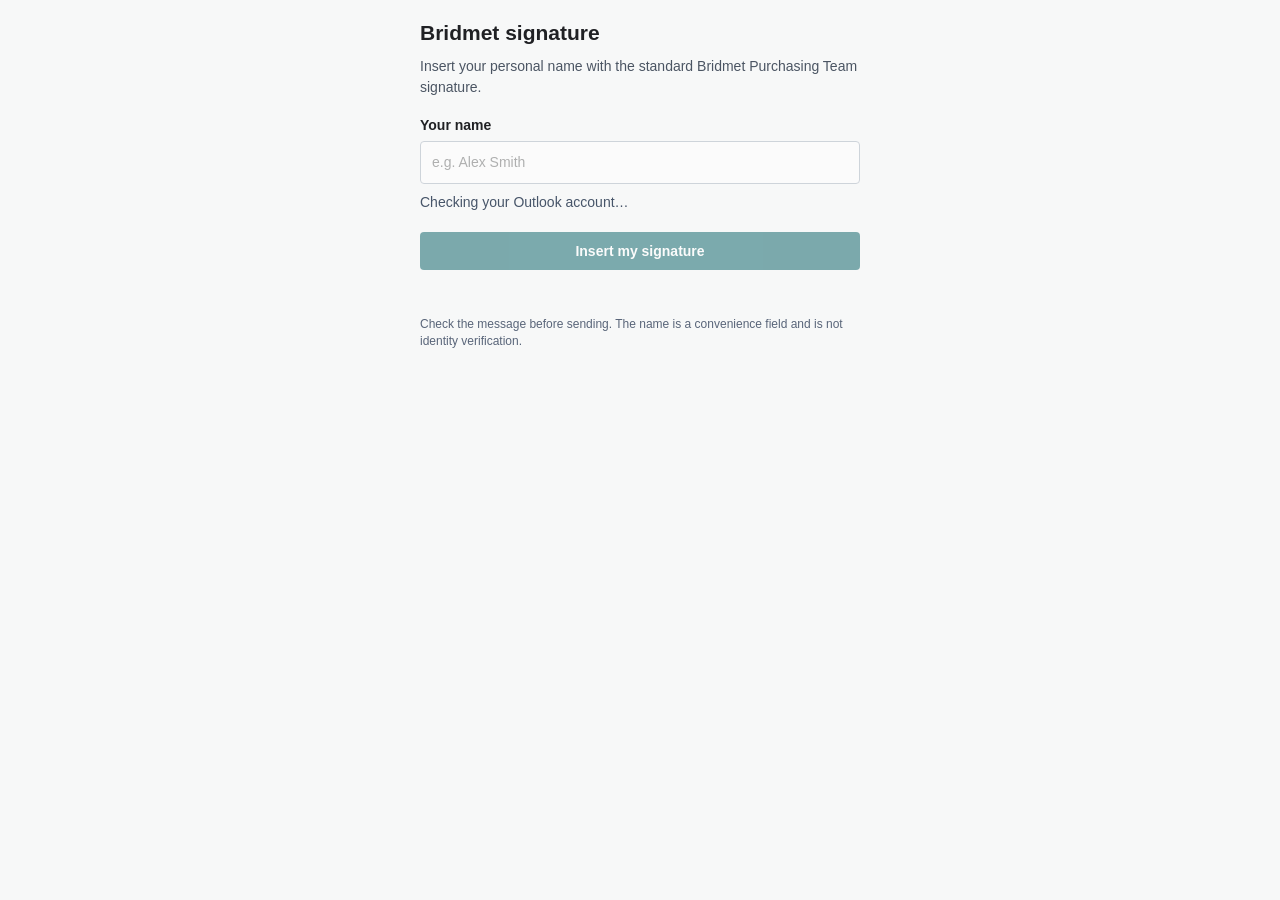
==== index.html @ 5f43d882 "Add files via upload" ====
<!doctype html>
<html lang="en">
<head>
  <meta charset="utf-8">
  <meta name="viewport" content="width=device-width, initial-scale=1">
  <title>Bridmet Signature</title>
  <link rel="stylesheet" href="styles.css">
  <script src="https://appsforoffice.microsoft.com/lib/1/hosted/office.js"></script>
  <script src="config.js"></script>
  <script src="taskpane.js" defer></script>
</head>
<body>
  <main class="panel">
    <h1>Bridmet signature</h1>
    <p class="intro">Insert your personal name with the standard Bridmet Purchasing Team signature.</p>

    <label for="employeeName">Your name</label>
    <input id="employeeName" type="text" autocomplete="name" placeholder="e.g. Alex Smith" disabled>

    <p id="matchNote" class="note">Checking your Outlook account…</p>
    <button id="insertButton" type="button" disabled>Insert my signature</button>
    <p id="status" class="status" role="status" aria-live="polite"></p>
    <p class="small">Check the message before sending. The name is a convenience field and is not identity verification.</p>
  </main>
</body>
</html>
---- styles.css ----
* { box-sizing: border-box; }
body {
  margin: 0;
  padding: 18px;
  color: #202124;
  background: #f7f8f8;
  font: 14px/1.45 "Segoe UI", Arial, sans-serif;
}
.panel { max-width: 440px; margin: 0 auto; }
h1 { margin: 0 0 8px; font-size: 21px; font-weight: 650; }
.intro { margin: 0 0 18px; color: #4b5563; }
label { display: block; margin-bottom: 6px; font-weight: 600; }
input {
  width: 100%; padding: 10px 11px; border: 1px solid #aeb7c2;
  border-radius: 4px; background: #fff; color: #111827; font: inherit;
}
input:focus { outline: 2px solid #168b8b; outline-offset: 1px; }
button {
  width: 100%; margin-top: 12px; padding: 11px 14px; border: 0;
  border-radius: 4px; color: #fff; background: #176b70; font: 600 14px "Segoe UI", Arial, sans-serif;
  cursor: pointer;
}
button:disabled, input:disabled { opacity: .55; cursor: not-allowed; }
.note, .status { min-height: 20px; margin: 8px 0; color: #475569; overflow-wrap: anywhere; }
.status { color: #14532d; }
.small { margin-top: 18px; font-size: 12px; color: #596579; }
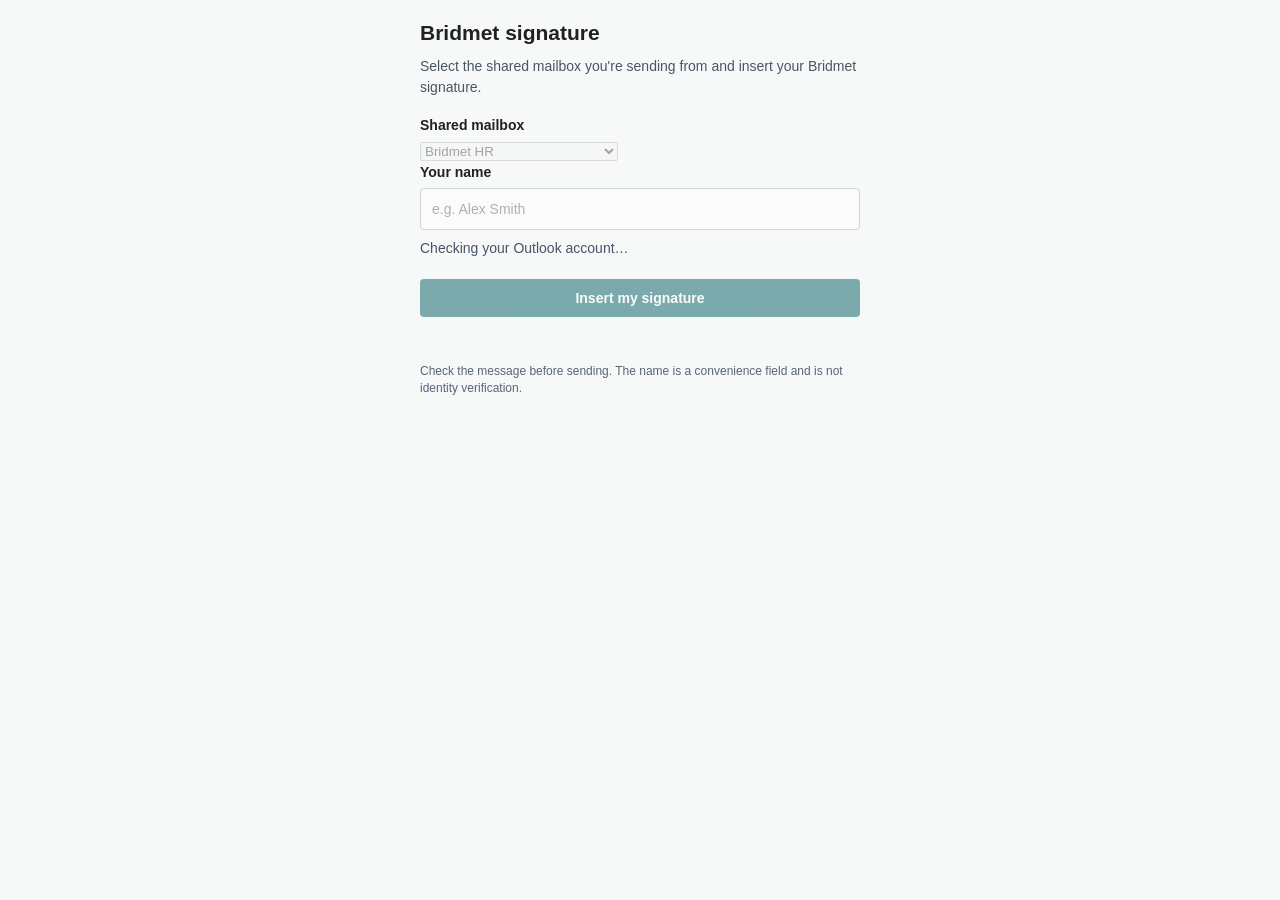
==== commit 19ca4f5a: "Update index.html" ====
--- a/index.html
+++ b/index.html
@@ -1,3 +1,4 @@
+
 <!doctype html>
 <html lang="en">
 <head>
@@ -12,7 +13,18 @@
 <body>
   <main class="panel">
     <h1>Bridmet signature</h1>
-    <p class="intro">Insert your personal name with the standard Bridmet Purchasing Team signature.</p>
+    <p class="intro">Select the shared mailbox you're sending from and insert your Bridmet signature.</p>
+
+    <label for="department">Shared mailbox</label>
+    <select id="department" disabled>
+      <option value="HR" selected>Bridmet HR</option>
+      <option value="Purchasing">Purchasing</option>
+      <option value="Accounts">Accounts</option>
+      <option value="Orders">Orders</option>
+      <option value="Quality">Quality</option>
+      <option value="Dorset Screen Print Enquiries">Dorset Screen Print Enquiries</option>
+      <option value="Enquiries">Enquiries</option>
+    </select>
 
     <label for="employeeName">Your name</label>
     <input id="employeeName" type="text" autocomplete="name" placeholder="e.g. Alex Smith" disabled>
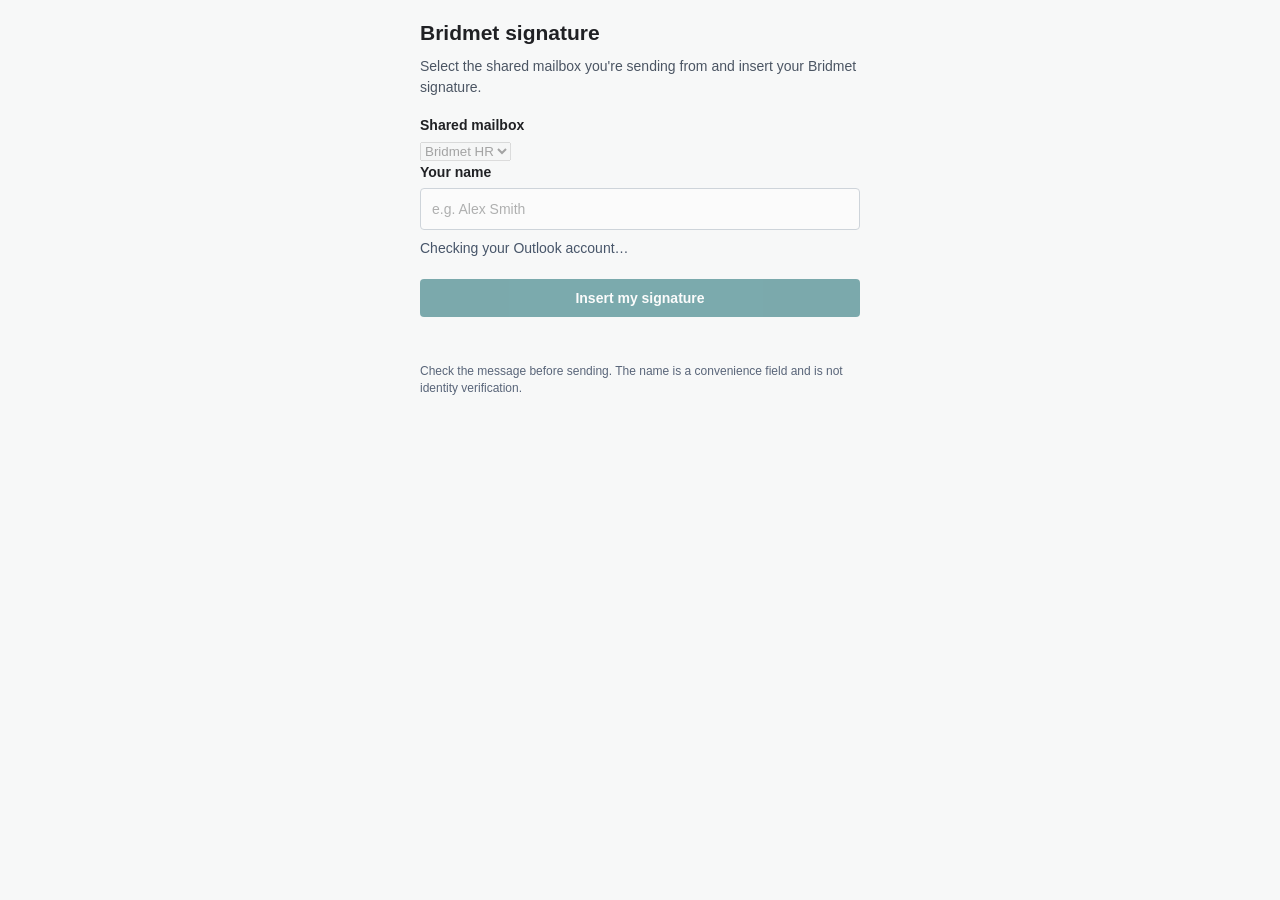
==== commit f8672dad: "Remove Dorset Screen Print Enquiries option" ====
--- a/index.html
+++ b/index.html
@@ -22,7 +22,6 @@
       <option value="Accounts">Accounts</option>
       <option value="Orders">Orders</option>
       <option value="Quality">Quality</option>
-      <option value="Dorset Screen Print Enquiries">Dorset Screen Print Enquiries</option>
       <option value="Enquiries">Enquiries</option>
     </select>
 
